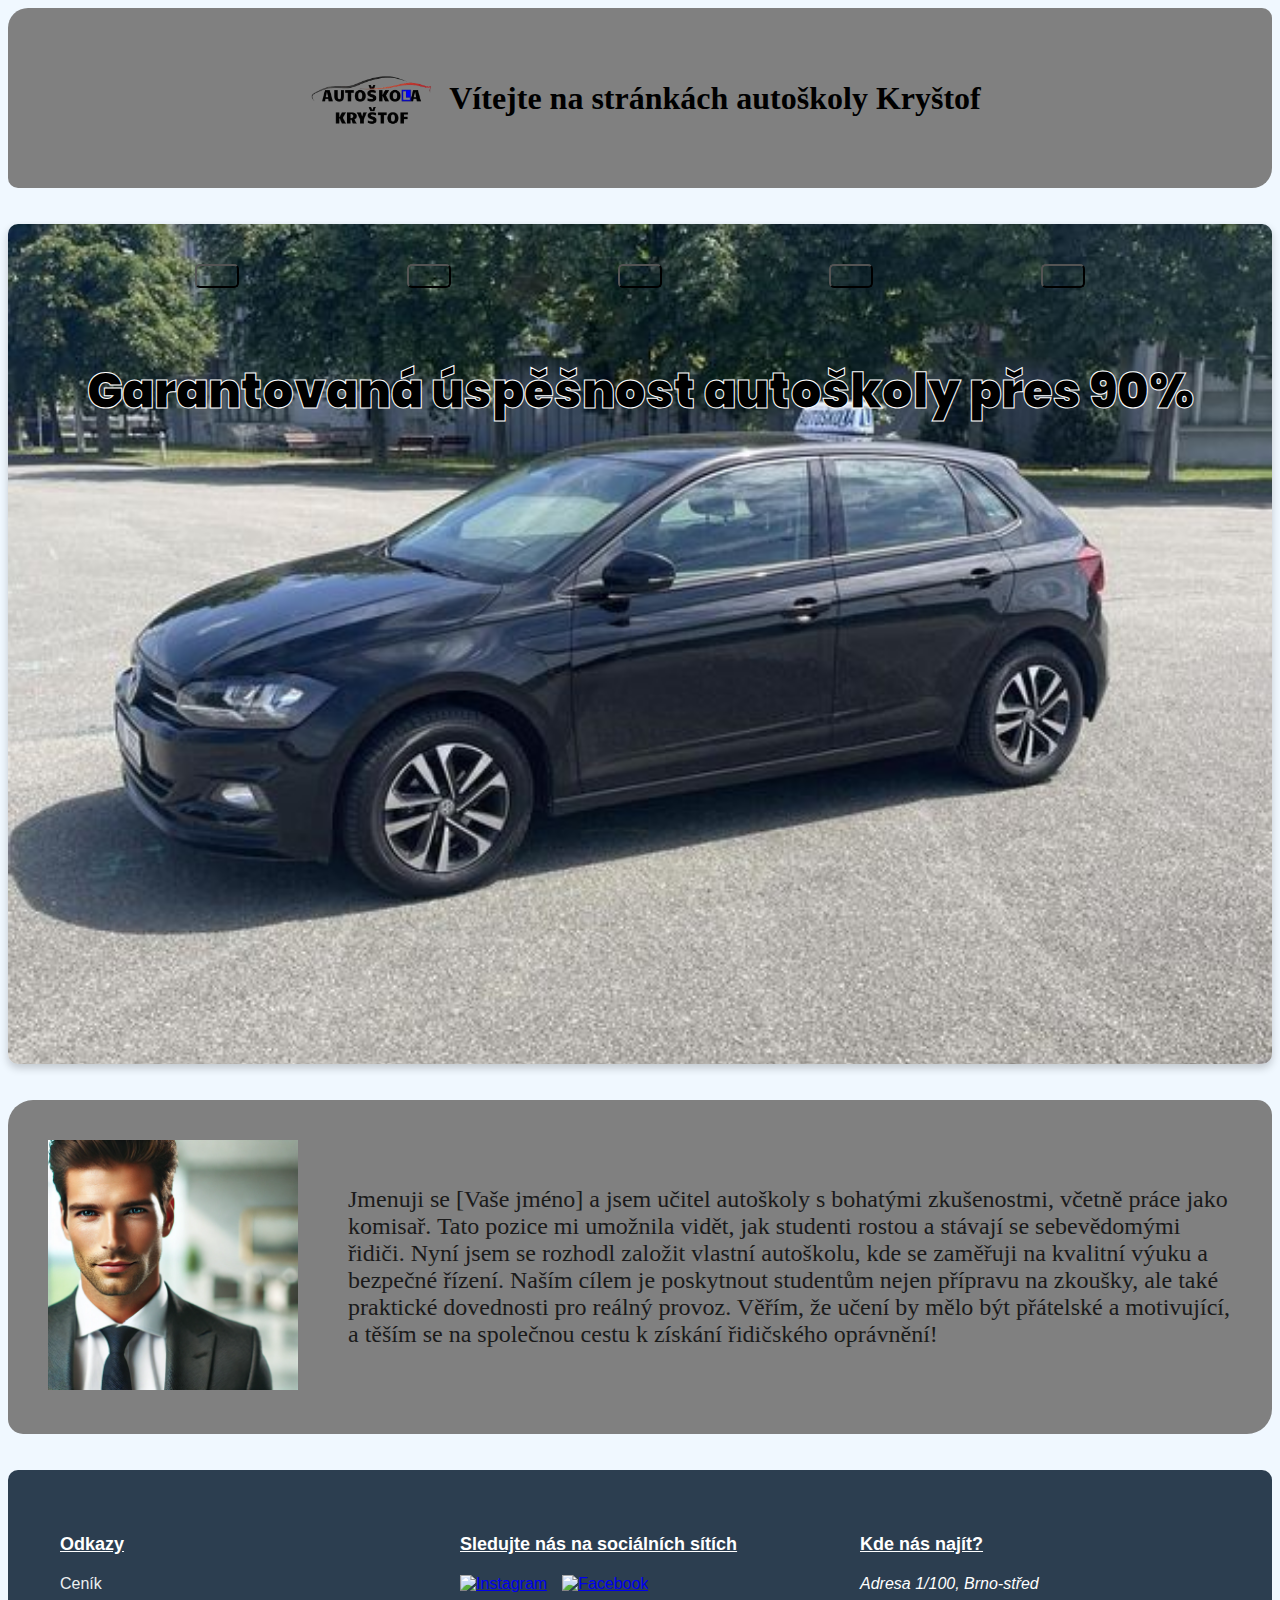
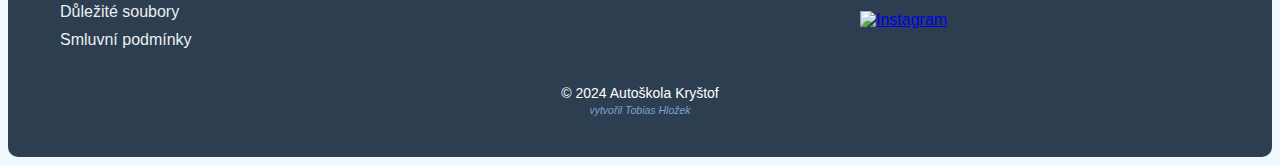
==== index.html @ fddb52a7 "Add files via upload" ====
<!DOCTYPE html>
<html lang="en">
<head>
    <meta charset="UTF-8">
    <meta name="viewport" content="width=device-width, initial-scale=1.0">
    <title>Autoškola Kryštof</title>
    <link rel="stylesheet" href="style.css">
    <link rel="icon" type="image/x-icon" href="logo_1.jpg">
    <link href="https://fonts.googleapis.com/css2?family=Poppins:wght@400;600&display=swap" rel="stylesheet">
</head>
<body>
    <header>
    <img src="logo_removebg.png" height="150px">
    <b>Vítejte na stránkách autoškoly Kryštof</b>
    </header> <br> <br>
    <div class="photoHolder">
        <div class="button-container">
            <button onclick="showParagraph(0)"></button>
            <button onclick="showParagraph(1)"></button>
            <button onclick="showParagraph(2)"></button>
            <button onclick="showParagraph(3)"></button>
            <button onclick="showParagraph(4)"></button>
          </div>
      
          <div class="scroll-content">
            <p class="paragraph active">Garantovaná úspěšnost autoškoly přes 90%</p>
            <p class="paragraph">Přívětivý instruktoři a možnost výběru z rozsáhlého autoparku</p>
            <p class="paragraph">Bezkonkurenční cena 17,900Kč za 6 týdenní kurz přímo v centru Brna</p>
            <p class="paragraph">Individuální přístup, možnost prodloužení kurzu dle potřeby</p>
            <p class="paragraph">Žádné přirážky a skryté poplatky</p>
          </div> 
    </div> <br> <br>
    <div class="text-holder">
        <div class="photo">
            <img src="placeholder.png">
        </div>
        <p class="text">
            Jmenuji se [Vaše jméno] a jsem učitel autoškoly s bohatými zkušenostmi, včetně práce jako komisař. Tato pozice mi umožnila vidět, jak studenti rostou a stávají se sebevědomými řidiči.

            Nyní jsem se rozhodl založit vlastní autoškolu, kde se zaměřuji na kvalitní výuku a bezpečné řízení. Naším cílem je poskytnout studentům nejen přípravu na zkoušky, ale také praktické dovednosti pro reálný provoz. Věřím, že učení by mělo být přátelské a motivující, a těším se na společnou cestu k získání řidičského oprávnění!
        </p>
    </div> <br> <br>
    <footer class="footer">
        <div class="footer-container">
            <div class="footer-links">
                <h4><u>Odkazy</u></h4>
                <ul>
                  <li><a href="#about">Ceník</a></li>
                  <li><a href="#about">Důležité soubory</a></li>
                  <li><a href="#about">Smluvní podmínky</a></li>
                </ul>
            </div>
            <div class="footer-social">
                <h4><u>Sledujte nás na sociálních sítích</u></h4>
                <div class="social-icons">
    
                    <a href="#"><img src="https://upload.wikimedia.org/wikipedia/commons/thumb/e/e7/Instagram_logo_2016.svg/2048px-Instagram_logo_2016.svg.png" alt="Instagram"></a>
                    <a href="#"><img src="https://upload.wikimedia.org/wikipedia/commons/b/b9/2023_Facebook_icon.svg" alt="Facebook"></a>
                </div>
            </div>
            <div class="footer-contact">
                <h4><u>Kde nás najít?</u></h4>
                <i>Adresa 1/100, Brno-střed</i>
                <br><br>
                <div class="social-icons">
                  <a href="#"><img src="https://www.nastennemapy.cz/file/20646/mestacr004-1.jpg" alt="Instagram" height=200px></a>
              </div>
                <p></p>
            </div>
        </div>
        <div class="footer-bottom">
            <p>&copy; 2024 Autoškola Kryštof</p>
            <i class="mtFooter">vytvořil Tobias Hložek</i>
        </div>
    </footer>
    <script src="index.js"></script>
</body>
</html>
---- style.css ----
body{
    background-color: aliceblue;
}
header{
    background-color: grey;
    display: flex;
    justify-content: center; 
    align-items: center; 
    padding: 40px;
    border-radius: 20px 10px;
    font-size: 2em;
    font-family: Verdana;
    height: 100px;
}
.photoHolder{
      height: 800px;
      background-image: url('auto_1.jpeg');
      background-size: cover;
      background-position: center;
      border-radius: 10px;
      box-shadow: 0 4px 8px rgba(0, 0, 0, 0.2);
      padding: 20px;
      flex-direction: column;
      justify-content: space-between;
      align-self: center;
}
.text-holder{
    display: flex;
    justify-content: space-between;
    align-items: center;
    background-color: grey;
    color: hsl(0, 0%, 10%);
    padding: 40px;
    border-radius: 25px 15px;
    box-sizing: border-box;
}
.text{
    padding-left: 50px;
    flex: 1;
    display: flex;
    justify-content: flex-start;
    font-family: 'Times New Roman', Times, serif;
    font-size: 1.5em;
}
.photo img {
    max-width: 250px;
    height: auto;
}
.button-container {
    display: flex;
    justify-content: space-evenly;
    padding-bottom: 20px;
    padding-top: 20px;
  }

  .button-container button {
    opacity: 100%;
    padding: 10px 20px;
    font-size: 14px;
    cursor: pointer;
    background-color: rgba(128, 128, 128, 0);
    border-radius: 5px;
    transition: background-color 0.3s;
  }

  .button-container button:hover {
    background-color: rgba(211, 211, 211, 0.500);
  }

  .scroll-content {
    flex-grow: 1;
    overflow: hidden;
    display: flex;
    justify-content: center;
    align-items: center;
  }
  .paragraph {
    font-family: 'Poppins', sans-serif;
    display: none;
    font-size: 48px;
    font-weight: 1000;
    color: black;
    text-align: center;
    -webkit-text-stroke: 1px white;
  }

  .active {
    display: block;
    animation: fadeIn 0.5s ease;
  }

  @keyframes fadeIn {
    from {
      opacity: 0;
    }
    to {
      opacity: 1;
    }
  }

  .footer {
    background-color: #2c3e50;
    color: white;
    padding: 40px 0;
    font-family: Arial, sans-serif;
    border-radius: 10px;
}

.footer-container {
    display: flex;
    justify-content: space-around;
    max-width: 1200px;
    margin: 0 auto;
    padding: 0 20px;
}

.footer-links, .footer-social, .footer-contact {
    flex: 1;
    margin: 0 20px;
}

.footer-links h4, 
.footer-social h4, 
.footer-contact h4 {
    margin-bottom: 20px;
    font-size: 18px;
}

.footer-links ul {
    list-style: none;
    padding: 0;
}

.footer-links li {
    margin: 10px 0;
}

.footer-links a {
    color: #ecf0f1;
    text-decoration: none;
}

.footer-links a:hover {
    text-decoration: underline;
}

.footer-social .social-icons {
    display: flex;
    gap: 15px;
}

.footer-social img {
    width: 25px;
    height: 25px;
}

.footer-bottom {
    text-align: center;
    margin-top: 20px;
    font-size: 14px;
}

.footer-bottom p {
    margin: 0;
}

.mtFooter{
    color: #79a5d3;
    font-size: 0.75em;
    font-family: Helvetica;
}
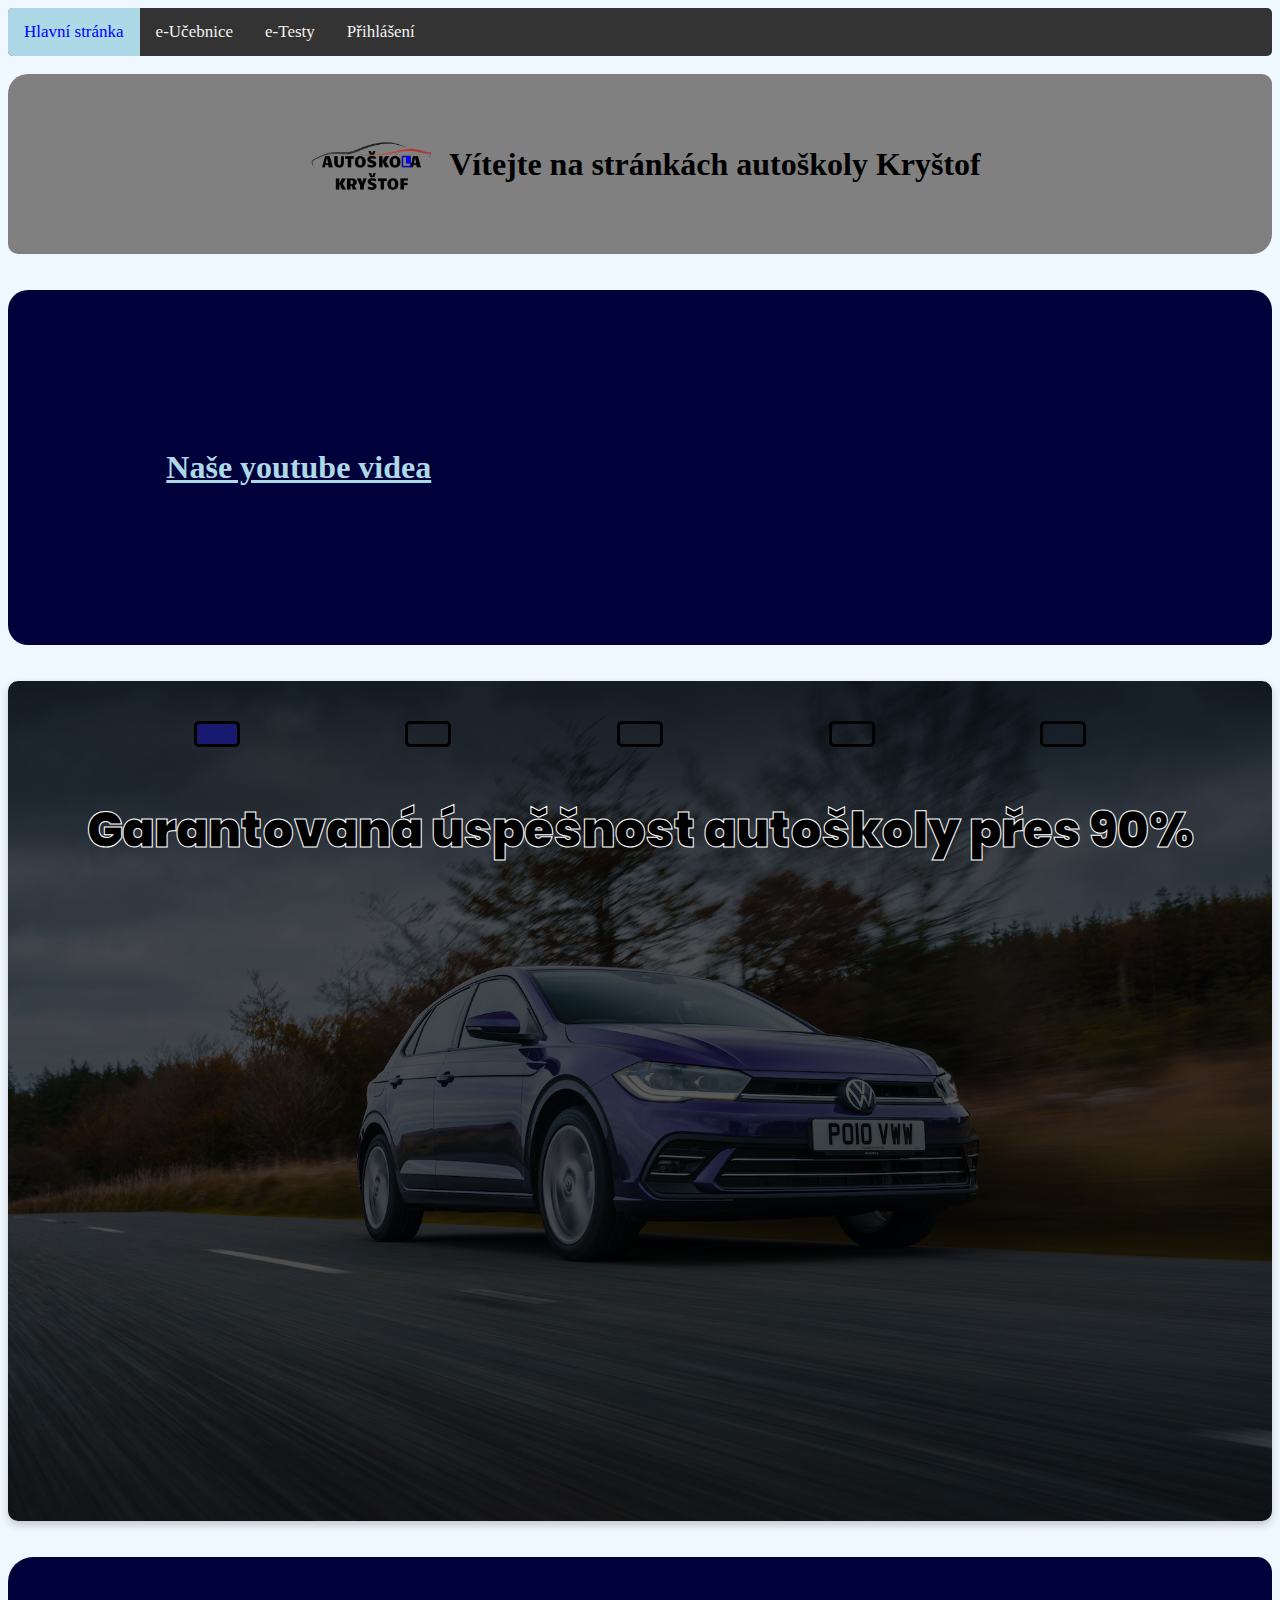
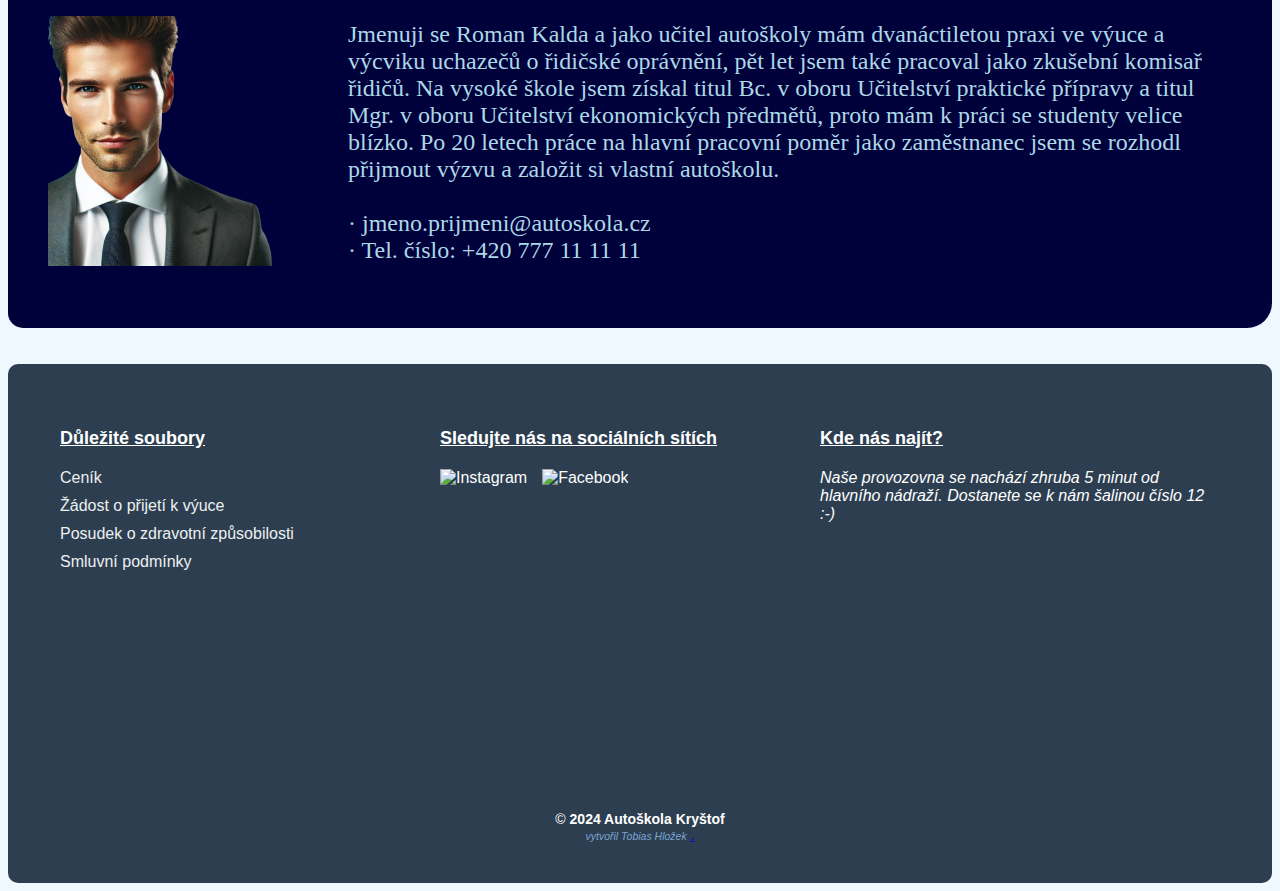
==== commit 3b23a833: "Add files via upload" ====
--- a/index.html
+++ b/index.html
@@ -7,72 +7,124 @@
     <link rel="stylesheet" href="style.css">
     <link rel="icon" type="image/x-icon" href="logo_1.jpg">
     <link href="https://fonts.googleapis.com/css2?family=Poppins:wght@400;600&display=swap" rel="stylesheet">
+    <link rel="stylesheet" href="https://cdnjs.cloudflare.com/ajax/libs/font-awesome/4.7.0/css/font-awesome.min.css">
+    <link rel="stylesheet" href="https://unpkg.com/leaflet/dist/leaflet.css" />
 </head>
 <body>
+
+    <div class="topnav" id="myTopnav">
+        <a href="#" class="active">Hlavní stránka</a>
+        <a id="ucebnice">e-Učebnice</a>
+        <a href="https://etesty2.mdcr.cz/Home/Tests/ro">e-Testy</a>
+        <a href="login.html">Přihlášení</a>
+        <!-- <a href="#contact">Stránka</a> !-->
+        <!-- <a href="#about">Stránka</a> !-->
+        <a href="javascript:void(0);" class="icon" onclick="myFunction()">
+          <i class="fa fa-bars"></i>
+        </a>
+      </div> <br>
+
     <header>
     <img src="logo_removebg.png" height="150px">
     <b>Vítejte na stránkách autoškoly Kryštof</b>
     </header> <br> <br>
-    <div class="photoHolder">
-        <div class="button-container">
-            <button onclick="showParagraph(0)"></button>
-            <button onclick="showParagraph(1)"></button>
-            <button onclick="showParagraph(2)"></button>
-            <button onclick="showParagraph(3)"></button>
-            <button onclick="showParagraph(4)"></button>
-          </div>
-      
-          <div class="scroll-content">
-            <p class="paragraph active">Garantovaná úspěšnost autoškoly přes 90%</p>
-            <p class="paragraph">Přívětivý instruktoři a možnost výběru z rozsáhlého autoparku</p>
-            <p class="paragraph">Bezkonkurenční cena 17,900Kč za 6 týdenní kurz přímo v centru Brna</p>
-            <p class="paragraph">Individuální přístup, možnost prodloužení kurzu dle potřeby</p>
-            <p class="paragraph">Žádné přirážky a skryté poplatky</p>
-          </div> 
-    </div> <br> <br>
+
+<div class="videoHolder">
+    <p class="videoText"><u>Naše youtube videa</u></p>
+    <iframe
+    width="560"
+    height="315"
+    src="https://www.youtube.com/embed/P3exwB2T6pU"
+    frameborder="0" allow="accelerometer;
+    autoplay;
+    clipboard-write;
+    encrypted-media;
+    gyroscope;
+    picture-in-picture"
+    allowfullscreen></iframe>
+</div> <br> <br>
+
+<div class="photoHolder">
+    <div class="button-container">
+        <button onclick="showParagraph(0)" id="btn-0"></button>
+        <button onclick="showParagraph(1)" id="btn-1"></button>
+        <button onclick="showParagraph(2)" id="btn-2"></button>
+        <button onclick="showParagraph(3)" id="btn-3"></button>
+        <button onclick="showParagraph(4)" id="btn-4"></button>
+    </div>
+    <div class="scroll-content">
+        <p class="paragraph active">Garantovaná úspěšnost autoškoly přes 90%</p>
+        <p class="paragraph">Přívětivý instruktoři a možnost výběru z rozsáhlého autoparku</p>
+        <p class="paragraph">Bezkonkurenční cena 17,900Kč za 6 týdenní kurz přímo v centru Brna</p>
+        <p class="paragraph">Individuální přístup, možnost prodloužení kurzu dle potřeby</p>
+        <p class="paragraph">Žádné přirážky a skryté poplatky</p>
+    </div>
+</div> <br> <br>
+
+
     <div class="text-holder">
         <div class="photo">
-            <img src="placeholder.png">
+            <img src="placeholder-rmvbg.png">
         </div>
         <p class="text">
-            Jmenuji se [Vaše jméno] a jsem učitel autoškoly s bohatými zkušenostmi, včetně práce jako komisař. Tato pozice mi umožnila vidět, jak studenti rostou a stávají se sebevědomými řidiči.
-
-            Nyní jsem se rozhodl založit vlastní autoškolu, kde se zaměřuji na kvalitní výuku a bezpečné řízení. Naším cílem je poskytnout studentům nejen přípravu na zkoušky, ale také praktické dovednosti pro reálný provoz. Věřím, že učení by mělo být přátelské a motivující, a těším se na společnou cestu k získání řidičského oprávnění!
-        </p>
+            Jmenuji se Roman Kalda a jako učitel autoškoly mám dvanáctiletou praxi
+            ve výuce a výcviku uchazečů o řidičské oprávnění, pět let jsem také
+            pracoval jako zkušební komisař řidičů. Na vysoké škole jsem získal titul
+            Bc. v oboru Učitelství praktické přípravy a titul Mgr. v oboru
+            Učitelství ekonomických předmětů, proto mám k práci se studenty velice
+            blízko.
+            Po 20 letech práce na hlavní pracovní poměr jako zaměstnanec jsem se
+            rozhodl přijmout výzvu a založit si vlastní autoškolu.
+        
+        
+            <br><br>
+            · jmeno.prijmeni@autoskola.cz
+            <br>
+            · Tel. číslo: +420 777 11 11 11
+    </p>
     </div> <br> <br>
     <footer class="footer">
         <div class="footer-container">
             <div class="footer-links">
-                <h4><u>Odkazy</u></h4>
+                <h4><u>Důležité soubory</u></h4>
                 <ul>
-                  <li><a href="#about">Ceník</a></li>
-                  <li><a href="#about">Důležité soubory</a></li>
-                  <li><a href="#about">Smluvní podmínky</a></li>
+                  <li><a href="cenik.pdf">Ceník</a></li>
+                  <li><a href="zadost.pdf">Žádost o přijetí k výuce</a></li>
+                  <li><a href="zpusobilost.pdf">Posudek o zdravotní způsobilosti</a></li>
+                  <li><a href="smluvni_podminky.pdf">Smluvní podmínky</a></li>
                 </ul>
             </div>
             <div class="footer-social">
                 <h4><u>Sledujte nás na sociálních sítích</u></h4>
                 <div class="social-icons">
     
-                    <a href="#"><img src="https://upload.wikimedia.org/wikipedia/commons/thumb/e/e7/Instagram_logo_2016.svg/2048px-Instagram_logo_2016.svg.png" alt="Instagram"></a>
-                    <a href="#"><img src="https://upload.wikimedia.org/wikipedia/commons/b/b9/2023_Facebook_icon.svg" alt="Facebook"></a>
+                    <a id="instagram"><img 
+                    src="https://upload.wikimedia.org/wikipedia/commons/thumb/e/e7/Instagram_logo_2016.svg/2048px-Instagram_logo_2016.svg.png"
+                    alt="Instagram"></a>
+                    <a id="facebook"><img
+                    src="https://upload.wikimedia.org/wikipedia/commons/b/b9/2023_Facebook_icon.svg"
+                    alt="Facebook"></a>
+
                 </div>
             </div>
             <div class="footer-contact">
                 <h4><u>Kde nás najít?</u></h4>
-                <i>Adresa 1/100, Brno-střed</i>
+                <i>Naše provozovna se nachází zhruba 5 minut
+                    od hlavního nádraží. Dostanete se k nám
+                    šalinou číslo 12 :-) 
+                </i>
                 <br><br>
                 <div class="social-icons">
-                  <a href="#"><img src="https://www.nastennemapy.cz/file/20646/mestacr004-1.jpg" alt="Instagram" height=200px></a>
+                    <div id="map"></div>
               </div>
-                <p></p>
             </div>
         </div>
         <div class="footer-bottom">
-            <p>&copy; 2024 Autoškola Kryštof</p>
-            <i class="mtFooter">vytvořil Tobias Hložek</i>
+            <p>&copy; <b>2024 Autoškola Kryštof</b></p>
+            <i class="mtFooter">vytvořil Tobias Hložek</i> <a href="aboutcreator.html">.</a>
         </div>
     </footer>
     <script src="index.js"></script>
+    <script src="https://unpkg.com/leaflet/dist/leaflet.js"></script>
 </body>
 </html>--- a/style.css
+++ b/style.css
@@ -1,5 +1,5 @@
 body{
-    background-color: aliceblue;
+     background-color: aliceblue;
 }
 header{
     background-color: grey;
@@ -12,9 +12,12 @@
     font-family: Verdana;
     height: 100px;
 }
+#instagram, #facebook{
+  cursor: pointer;
+}
 .photoHolder{
       height: 800px;
-      background-image: url('auto_1.jpeg');
+      background-image: linear-gradient(rgba(0, 0, 0, 0.65), rgba(0, 0, 0, 0.65)), url('auto_4.jpg');
       background-size: cover;
       background-position: center;
       border-radius: 10px;
@@ -24,15 +27,33 @@
       justify-content: space-between;
       align-self: center;
 }
+.videoHolder{
+  background-color: rgb(0, 0, 59);
+  padding: 20px;
+  border-radius: 20px 20px 10px;
+  align-items: center;
+  justify-content: center;
+  align-self: center;
+  display: flex;
+}
+.videoText{
+  color: lightblue;
+  font-weight: bold;
+  font-size: 2em;
+  font-family: 'Times New Roman', Times, serif;
+  text-align: center;
+  padding-right: 10%;
+}
 .text-holder{
     display: flex;
     justify-content: space-between;
     align-items: center;
-    background-color: grey;
-    color: hsl(0, 0%, 10%);
+    background-color: rgb(0, 0, 59);
+    color: lightblue;
     padding: 40px;
     border-radius: 25px 15px;
     box-sizing: border-box;
+    overflow: hidden;
 }
 .text{
     padding-left: 50px;
@@ -42,30 +63,34 @@
     font-family: 'Times New Roman', Times, serif;
     font-size: 1.5em;
 }
+.text bold{
+  font-weight: bold;
+}
 .photo img {
     max-width: 250px;
     height: auto;
 }
 .button-container {
-    display: flex;
-    justify-content: space-evenly;
-    padding-bottom: 20px;
-    padding-top: 20px;
-  }
-
-  .button-container button {
-    opacity: 100%;
-    padding: 10px 20px;
-    font-size: 14px;
-    cursor: pointer;
-    background-color: rgba(128, 128, 128, 0);
-    border-radius: 5px;
-    transition: background-color 0.3s;
-  }
-
-  .button-container button:hover {
-    background-color: rgba(211, 211, 211, 0.500);
-  }
+  display: flex;
+  justify-content: space-evenly;
+  padding-bottom: 0px;
+  padding-top: 20px;
+}
+
+.button-container button {
+  opacity: 100%;
+  padding: 10px 20px;
+  font-size: 14px;
+  cursor: pointer;
+  border: solid;
+  background-color: rgba(0, 0, 0, 0);
+  border-radius: 5px;
+  transition: background-color 0.3s;
+}
+
+.button-container button:hover {
+  background-color: rgba(0, 0, 0, 0.5);
+}
 
   .scroll-content {
     flex-grow: 1;
@@ -74,6 +99,7 @@
     justify-content: center;
     align-items: center;
   }
+
   .paragraph {
     font-family: 'Poppins', sans-serif;
     display: none;
@@ -84,10 +110,13 @@
     -webkit-text-stroke: 1px white;
   }
 
-  .active {
+.paragraph.active {
     display: block;
-    animation: fadeIn 0.5s ease;
-  }
+}
+
+.button-container button.active {
+    background-color: midnightblue; 
+}
 
   @keyframes fadeIn {
     from {
@@ -168,4 +197,61 @@
     color: #79a5d3;
     font-size: 0.75em;
     font-family: Helvetica;
+}
+
+.topnav {
+  overflow: hidden;
+  background-color: #333;
+  border-radius: 5px;
+}
+
+.topnav a {
+  float: left;
+  display: block;
+  color: #f2f2f2;
+  text-align: center;
+  padding: 14px 16px;
+  text-decoration: none;
+  font-size: 17px;
+}
+
+.topnav a:hover {
+  background-color: #ddd;
+  color: black;
+}
+
+.topnav a.active {
+  background-color: lightblue;
+  color: blue;
+}
+
+.topnav .icon {
+  display: none;
+}
+
+@media screen and (max-width: 600px) {
+  .topnav a:not(:first-child) {display: none;}
+  .topnav a.icon {
+    float: right;
+    display: block;
+  }
+}
+
+@media screen and (max-width: 600px) {
+  .topnav.responsive {position: relative;}
+  .topnav.responsive .icon {
+    position: absolute;
+    right: 0;
+    top: 0;
+  }
+  .topnav.responsive a {
+    float: none;
+    display: block;
+    text-align: left;
+  }
+}
+
+#map {
+  height: 250px;
+  width: 400px;
 }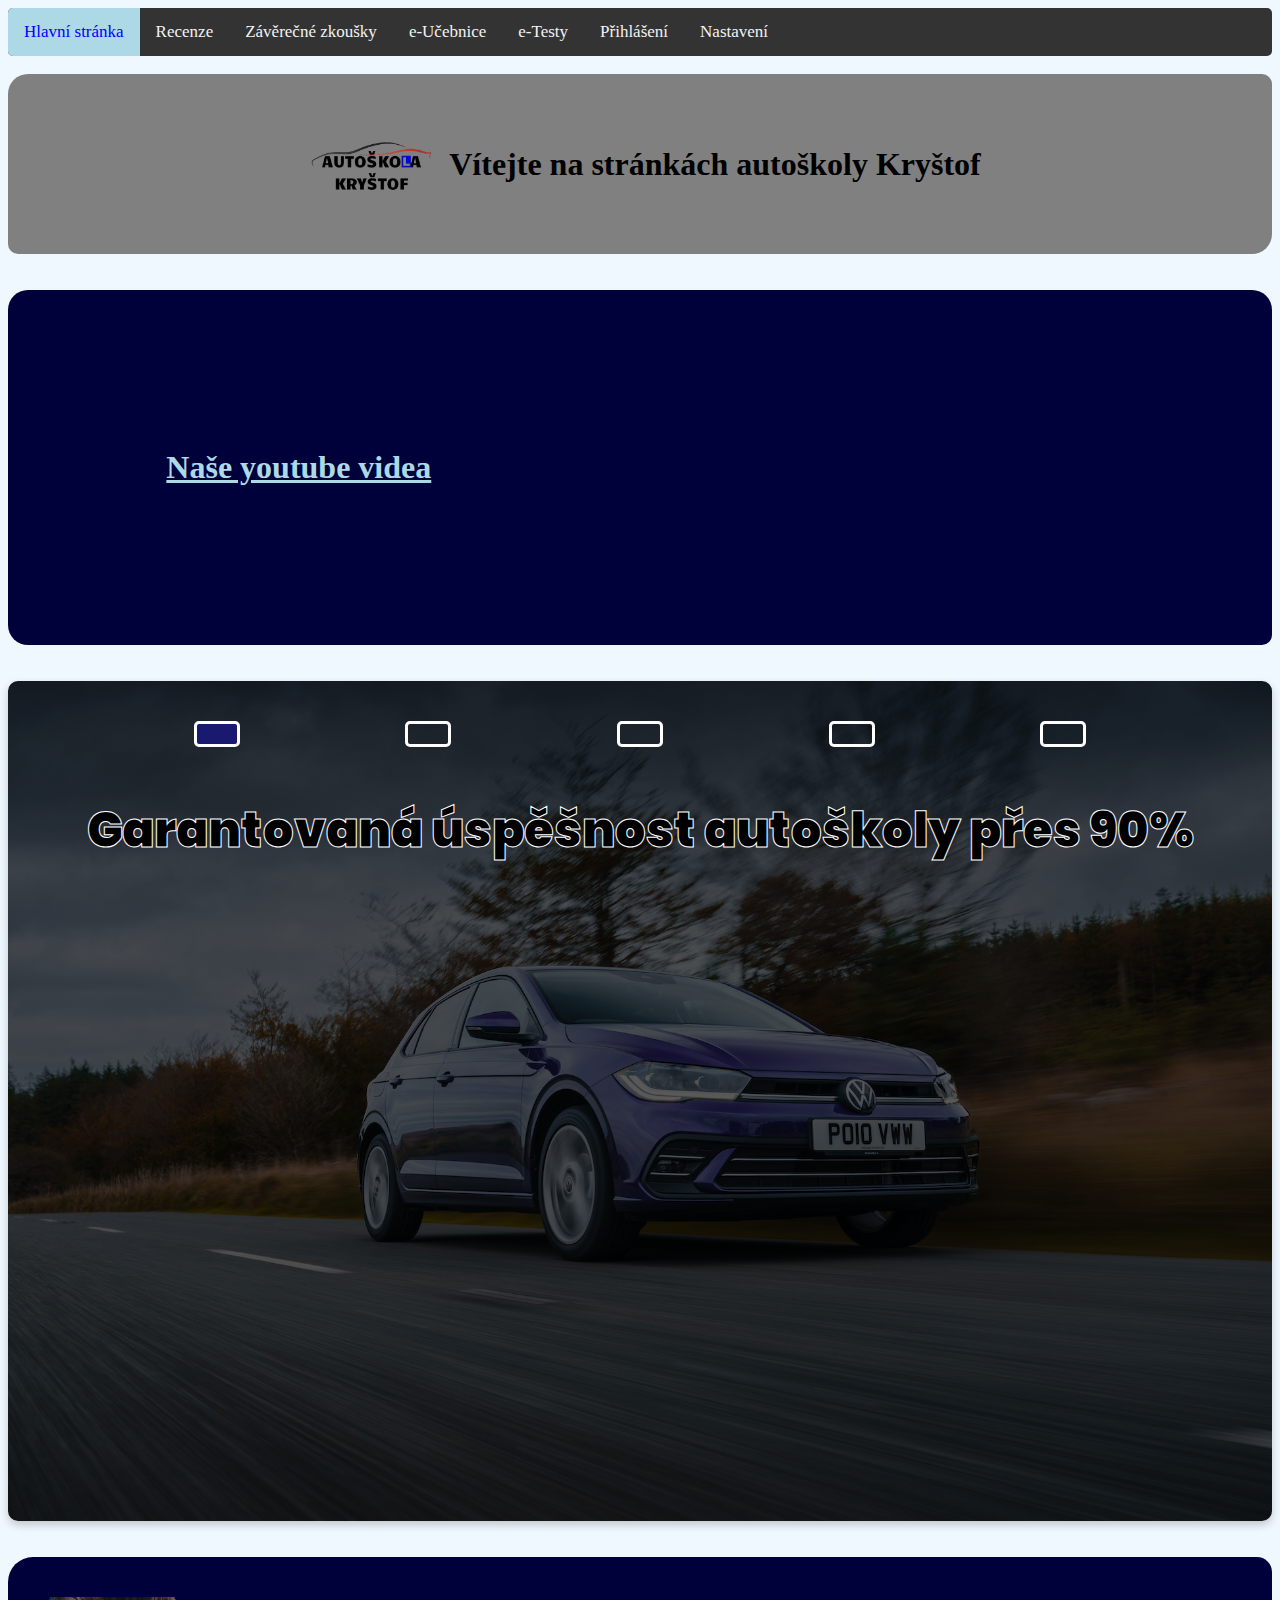
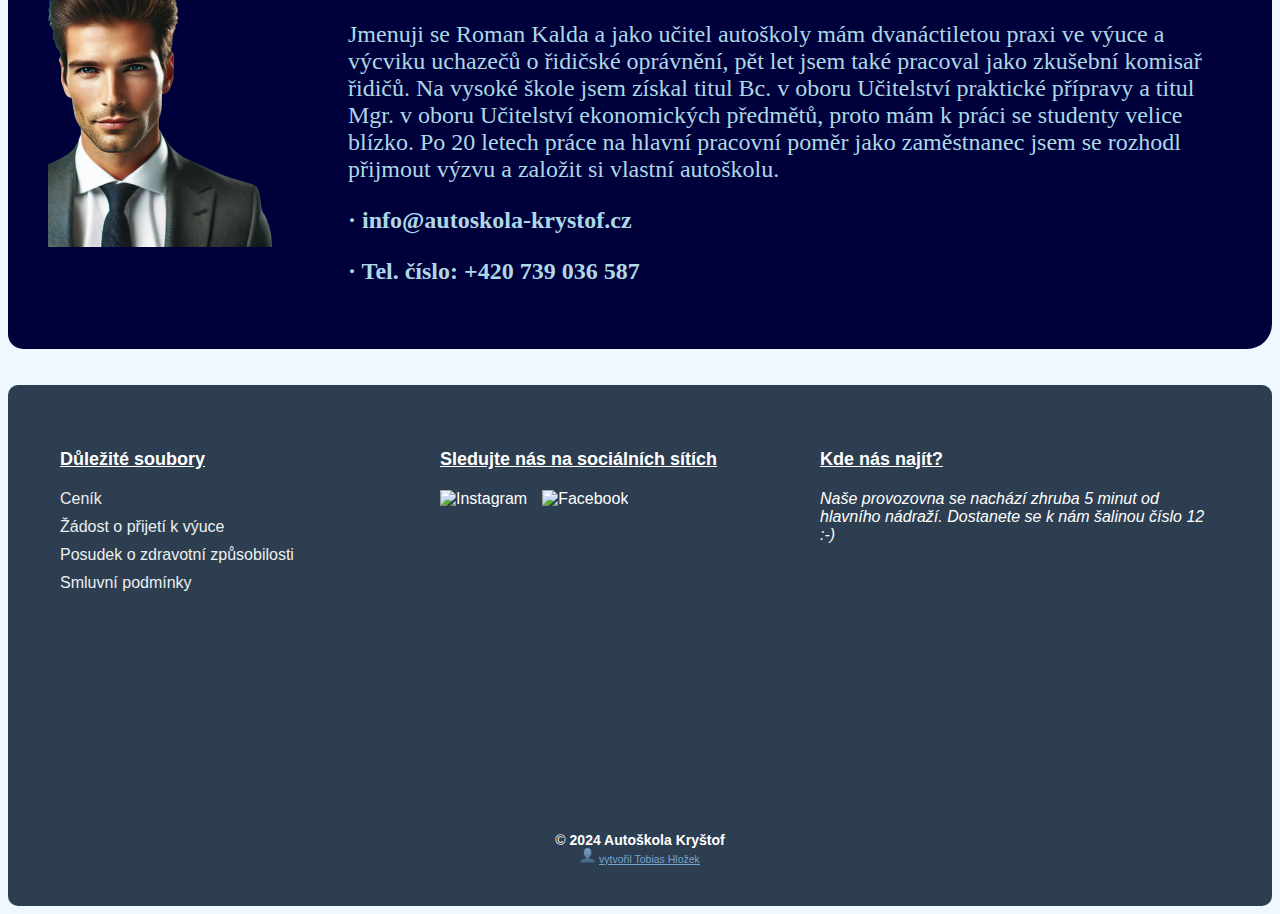
==== commit 36852b59: "Add files via upload" ====
--- a/index.html
+++ b/index.html
@@ -14,9 +14,14 @@
 
     <div class="topnav" id="myTopnav">
         <a href="#" class="active">Hlavní stránka</a>
+        <a href="recenze.html">Recenze</a>
+        <a href="zkousky.html">Závěrečné zkoušky</a>
         <a id="ucebnice">e-Učebnice</a>
-        <a href="https://etesty2.mdcr.cz/Home/Tests/ro">e-Testy</a>
+        <a id="testy">e-Testy</a>
         <a href="login.html">Přihlášení</a>
+        <a href="settings.html">Nastavení</a>
+        <!-- <a id="czech">🇨🇿</a>
+        <a id="english">🇬🇧 / 🇺🇸</a> !-->
         <!-- <a href="#contact">Stránka</a> !-->
         <!-- <a href="#about">Stránka</a> !-->
         <a href="javascript:void(0);" class="icon" onclick="myFunction()">
@@ -62,27 +67,27 @@
 </div> <br> <br>
 
 
-    <div class="text-holder">
-        <div class="photo">
-            <img src="placeholder-rmvbg.png">
-        </div>
-        <p class="text">
+<div class="text-holder">
+    <div class="photo">
+        <img src="placeholder-rmvbg.png">
+    </div>
+    <div class="text">
+        <p>
             Jmenuji se Roman Kalda a jako učitel autoškoly mám dvanáctiletou praxi
             ve výuce a výcviku uchazečů o řidičské oprávnění, pět let jsem také
             pracoval jako zkušební komisař řidičů. Na vysoké škole jsem získal titul
             Bc. v oboru Učitelství praktické přípravy a titul Mgr. v oboru
             Učitelství ekonomických předmětů, proto mám k práci se studenty velice
-            blízko.
-            Po 20 letech práce na hlavní pracovní poměr jako zaměstnanec jsem se
-            rozhodl přijmout výzvu a založit si vlastní autoškolu.
-        
-        
-            <br><br>
-            · jmeno.prijmeni@autoskola.cz
-            <br>
-            · Tel. číslo: +420 777 11 11 11
-    </p>
-    </div> <br> <br>
+            blízko. Po 20 letech práce na hlavní pracovní poměr jako zaměstnanec
+            jsem se rozhodl přijmout výzvu a založit si vlastní autoškolu.
+        </p>
+        <div class="contact-info">
+            <p><span class="bold">· info@autoskola-krystof.cz</span></p>
+            <p><span class="bold">· Tel. číslo: +420 739 036 587</span></p>
+        </div>
+    </div>
+</div>
+ <br> <br>
     <footer class="footer">
         <div class="footer-container">
             <div class="footer-links">
@@ -121,7 +126,7 @@
         </div>
         <div class="footer-bottom">
             <p>&copy; <b>2024 Autoškola Kryštof</b></p>
-            <i class="mtFooter">vytvořil Tobias Hložek</i> <a href="aboutcreator.html">.</a>
+            <img src="emoji.png" height="15px;" href="aboutcreator.html"> <a href="aboutcreator.html" class="mtFooter">vytvořil Tobias Hložek</a>
         </div>
     </footer>
     <script src="index.js"></script>
--- a/style.css
+++ b/style.css
@@ -1,257 +1,263 @@
 body{
-     background-color: aliceblue;
+  background-color: aliceblue;
 }
 header{
-    background-color: grey;
-    display: flex;
-    justify-content: center; 
-    align-items: center; 
-    padding: 40px;
-    border-radius: 20px 10px;
-    font-size: 2em;
-    font-family: Verdana;
-    height: 100px;
+ background-color: grey;
+ display: flex;
+ justify-content: center; 
+ align-items: center; 
+ padding: 40px;
+ border-radius: 20px 10px;
+ font-size: 2em;
+ font-family: Verdana;
+ height: 100px;
 }
 #instagram, #facebook{
-  cursor: pointer;
+cursor: pointer;
 }
 .photoHolder{
-      height: 800px;
-      background-image: linear-gradient(rgba(0, 0, 0, 0.65), rgba(0, 0, 0, 0.65)), url('auto_4.jpg');
-      background-size: cover;
-      background-position: center;
-      border-radius: 10px;
-      box-shadow: 0 4px 8px rgba(0, 0, 0, 0.2);
-      padding: 20px;
-      flex-direction: column;
-      justify-content: space-between;
-      align-self: center;
+   height: 800px;
+   background-image: linear-gradient(rgba(0, 0, 0, 0.65), rgba(0, 0, 0, 0.65)), url('auto_4.jpg');
+   background-size: cover;
+   background-position: center;
+   border-radius: 10px;
+   box-shadow: 0 4px 8px rgba(0, 0, 0, 0.2);
+   padding: 20px;
+   flex-direction: column;
+   justify-content: space-between;
+   align-self: center;
 }
 .videoHolder{
-  background-color: rgb(0, 0, 59);
-  padding: 20px;
-  border-radius: 20px 20px 10px;
-  align-items: center;
-  justify-content: center;
-  align-self: center;
-  display: flex;
+background-color: rgb(0, 0, 59);
+padding: 20px;
+border-radius: 20px 20px 10px;
+align-items: center;
+justify-content: center;
+align-self: center;
+display: flex;
 }
 .videoText{
-  color: lightblue;
-  font-weight: bold;
-  font-size: 2em;
-  font-family: 'Times New Roman', Times, serif;
-  text-align: center;
-  padding-right: 10%;
-}
-.text-holder{
-    display: flex;
-    justify-content: space-between;
-    align-items: center;
-    background-color: rgb(0, 0, 59);
-    color: lightblue;
-    padding: 40px;
-    border-radius: 25px 15px;
-    box-sizing: border-box;
-    overflow: hidden;
-}
-.text{
-    padding-left: 50px;
-    flex: 1;
-    display: flex;
-    justify-content: flex-start;
-    font-family: 'Times New Roman', Times, serif;
-    font-size: 1.5em;
-}
-.text bold{
-  font-weight: bold;
-}
+color: lightblue;
+font-weight: bold;
+font-size: 2em;
+font-family: 'Times New Roman', Times, serif;
+text-align: center;
+padding-right: 10%;
+}
+.text-holder {
+display: flex;
+justify-content: flex-start;
+align-items: flex-start;
+background-color: rgb(0, 0, 59);
+color: lightblue;
+padding: 40px;
+border-radius: 25px 15px;
+box-sizing: border-box;
+}
+
+.text {
+padding-left: 50px;
+flex: 1;
+font-family: 'Times New Roman', Times, serif;
+font-size: 1.5em;
+font-weight: 400; 
+}
+
+.contact-info {
+margin-top: 20px;
+}
+
+.contact-info .bold {
+font-weight: 700; 
+}
+
 .photo img {
-    max-width: 250px;
-    height: auto;
+max-width: 250px;
+height: auto;
 }
 .button-container {
-  display: flex;
-  justify-content: space-evenly;
-  padding-bottom: 0px;
-  padding-top: 20px;
+display: flex;
+justify-content: space-evenly;
+padding-bottom: 0px;
+padding-top: 20px;
 }
 
 .button-container button {
-  opacity: 100%;
-  padding: 10px 20px;
-  font-size: 14px;
-  cursor: pointer;
-  border: solid;
-  background-color: rgba(0, 0, 0, 0);
-  border-radius: 5px;
-  transition: background-color 0.3s;
+opacity: 100%;
+padding: 10px 20px;
+font-size: 14px;
+cursor: pointer;
+border: solid;
+border-color: white;
+background-color: rgba(0, 0, 0, 0);
+border-radius: 5px;
+transition: background-color 0.3s;
 }
 
 .button-container button:hover {
-  background-color: rgba(0, 0, 0, 0.5);
-}
-
-  .scroll-content {
-    flex-grow: 1;
-    overflow: hidden;
-    display: flex;
-    justify-content: center;
-    align-items: center;
-  }
-
-  .paragraph {
-    font-family: 'Poppins', sans-serif;
-    display: none;
-    font-size: 48px;
-    font-weight: 1000;
-    color: black;
-    text-align: center;
-    -webkit-text-stroke: 1px white;
-  }
+background-color: rgba(0, 0, 0, 0.5);
+}
+
+.scroll-content {
+ flex-grow: 1;
+ overflow: hidden;
+ display: flex;
+ justify-content: center;
+ align-items: center;
+}
+
+.paragraph {
+ font-family: 'Poppins', sans-serif;
+ display: none;
+ font-size: 48px;
+ font-weight: 1000;
+ color: black;
+ text-align: center;
+ -webkit-text-stroke: 1px white;
+}
 
 .paragraph.active {
-    display: block;
+ display: block;
 }
 
 .button-container button.active {
-    background-color: midnightblue; 
-}
-
-  @keyframes fadeIn {
-    from {
-      opacity: 0;
-    }
-    to {
-      opacity: 1;
-    }
-  }
-
-  .footer {
-    background-color: #2c3e50;
-    color: white;
-    padding: 40px 0;
-    font-family: Arial, sans-serif;
-    border-radius: 10px;
+ background-color: midnightblue; 
+}
+
+@keyframes fadeIn {
+ from {
+   opacity: 0;
+ }
+ to {
+   opacity: 1;
+ }
+}
+
+.footer {
+ background-color: #2c3e50;
+ color: white;
+ padding: 40px 0;
+ font-family: Arial, sans-serif;
+ border-radius: 10px;
 }
 
 .footer-container {
-    display: flex;
-    justify-content: space-around;
-    max-width: 1200px;
-    margin: 0 auto;
-    padding: 0 20px;
+ display: flex;
+ justify-content: space-around;
+ max-width: 1200px;
+ margin: 0 auto;
+ padding: 0 20px;
 }
 
 .footer-links, .footer-social, .footer-contact {
-    flex: 1;
-    margin: 0 20px;
+ flex: 1;
+ margin: 0 20px;
 }
 
 .footer-links h4, 
 .footer-social h4, 
 .footer-contact h4 {
-    margin-bottom: 20px;
-    font-size: 18px;
+ margin-bottom: 20px;
+ font-size: 18px;
 }
 
 .footer-links ul {
-    list-style: none;
-    padding: 0;
+ list-style: none;
+ padding: 0;
 }
 
 .footer-links li {
-    margin: 10px 0;
+ margin: 10px 0;
 }
 
 .footer-links a {
-    color: #ecf0f1;
-    text-decoration: none;
+ color: #ecf0f1;
+ text-decoration: none;
 }
 
 .footer-links a:hover {
-    text-decoration: underline;
+ text-decoration: underline;
 }
 
 .footer-social .social-icons {
-    display: flex;
-    gap: 15px;
+ display: flex;
+ gap: 15px;
 }
 
 .footer-social img {
-    width: 25px;
-    height: 25px;
+ width: 25px;
+ height: 25px;
 }
 
 .footer-bottom {
-    text-align: center;
-    margin-top: 20px;
-    font-size: 14px;
+ text-align: center;
+ margin-top: 20px;
+ font-size: 14px;
 }
 
 .footer-bottom p {
-    margin: 0;
+ margin: 0;
 }
 
 .mtFooter{
-    color: #79a5d3;
-    font-size: 0.75em;
-    font-family: Helvetica;
+ color: #79a5d3;
+ font-size: 0.75em;
+ font-family: Helvetica;
 }
 
 .topnav {
-  overflow: hidden;
-  background-color: #333;
-  border-radius: 5px;
+overflow: hidden;
+background-color: #333;
+border-radius: 5px;
 }
 
 .topnav a {
-  float: left;
-  display: block;
-  color: #f2f2f2;
-  text-align: center;
-  padding: 14px 16px;
-  text-decoration: none;
-  font-size: 17px;
+float: left;
+display: block;
+color: #f2f2f2;
+text-align: center;
+padding: 14px 16px;
+text-decoration: none;
+font-size: 17px;
 }
 
 .topnav a:hover {
-  background-color: #ddd;
-  color: black;
+background-color: #ddd;
+color: black;
 }
 
 .topnav a.active {
-  background-color: lightblue;
-  color: blue;
+background-color: lightblue;
+color: blue;
 }
 
 .topnav .icon {
-  display: none;
+display: none;
 }
 
 @media screen and (max-width: 600px) {
-  .topnav a:not(:first-child) {display: none;}
-  .topnav a.icon {
-    float: right;
-    display: block;
-  }
+.topnav a:not(:first-child) {display: none;}
+.topnav a.icon {
+ float: right;
+ display: block;
+}
 }
 
 @media screen and (max-width: 600px) {
-  .topnav.responsive {position: relative;}
-  .topnav.responsive .icon {
-    position: absolute;
-    right: 0;
-    top: 0;
-  }
-  .topnav.responsive a {
-    float: none;
-    display: block;
-    text-align: left;
-  }
+.topnav.responsive {position: relative;}
+.topnav.responsive .icon {
+ position: absolute;
+ right: 0;
+ top: 0;
+}
+.topnav.responsive a {
+ float: none;
+ display: block;
+ text-align: left;
+}
 }
 
 #map {
-  height: 250px;
-  width: 400px;
+height: 250px;
+width: 400px;
 }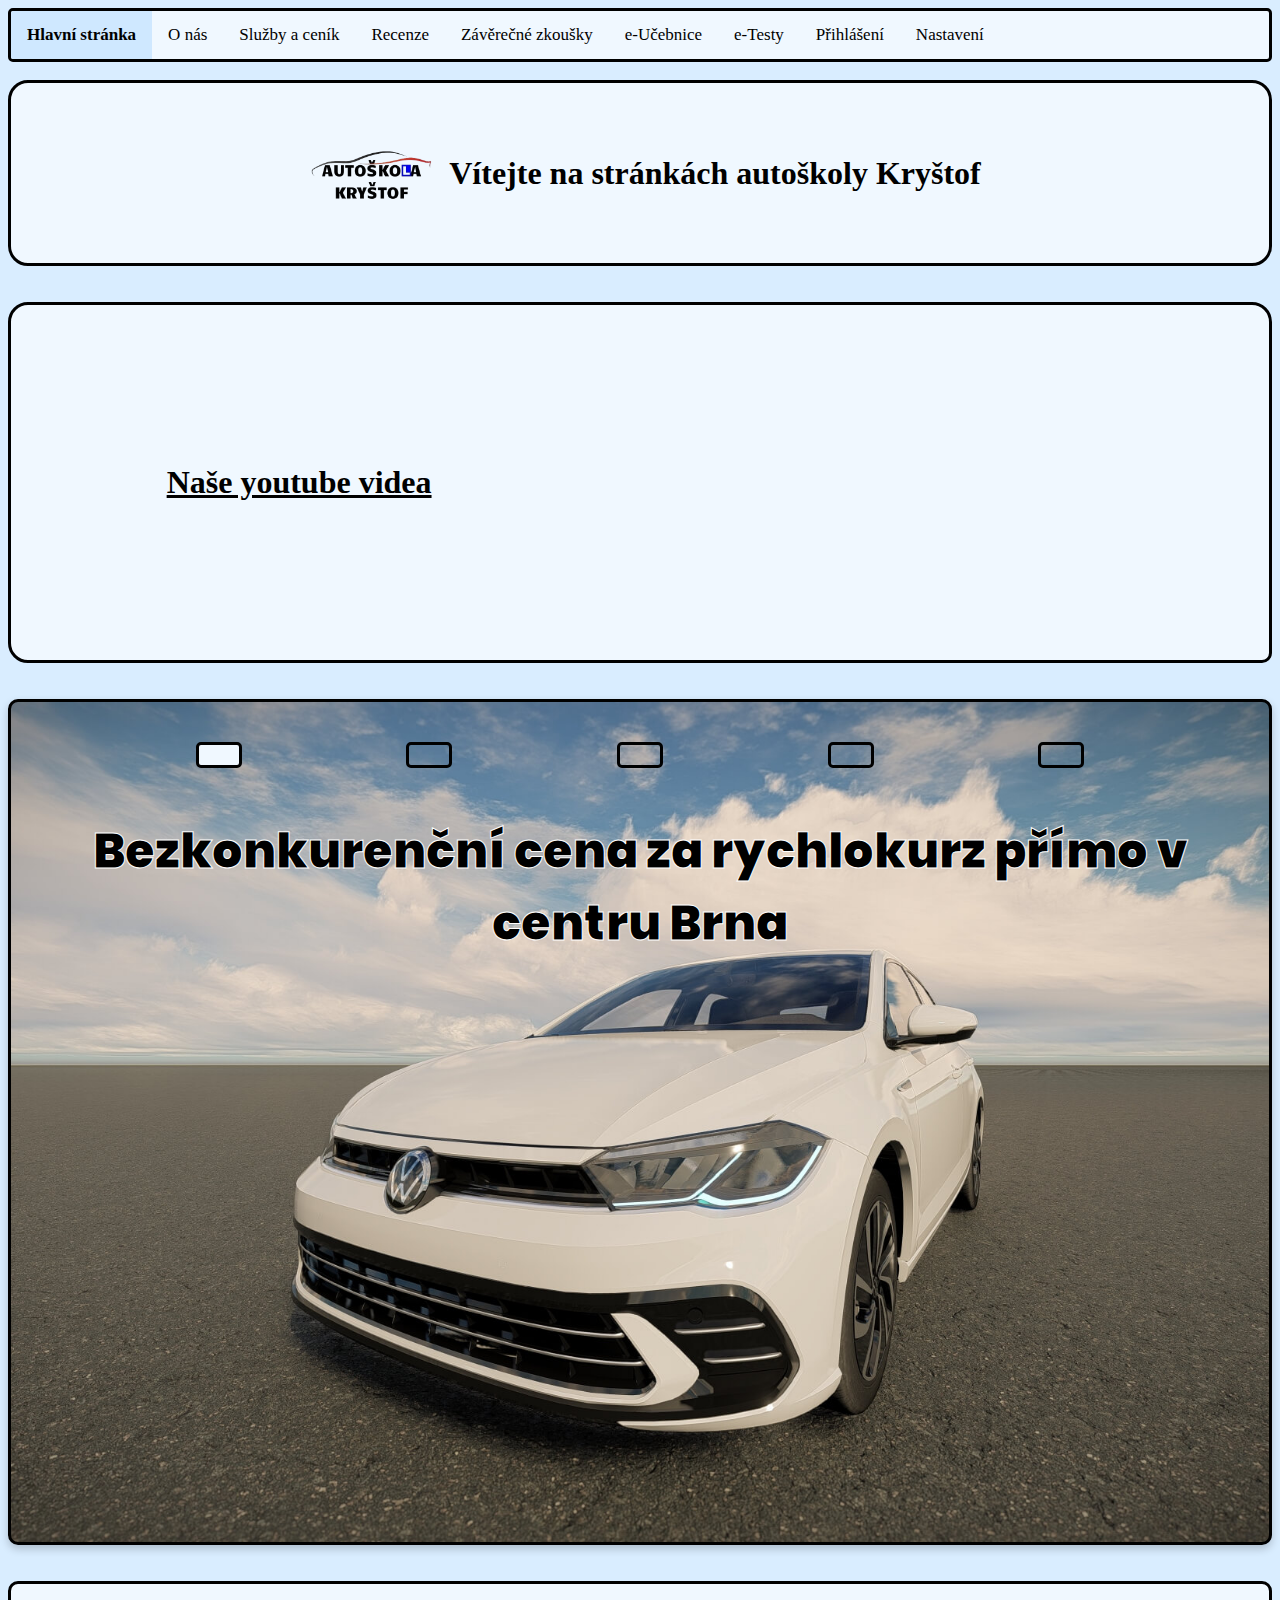
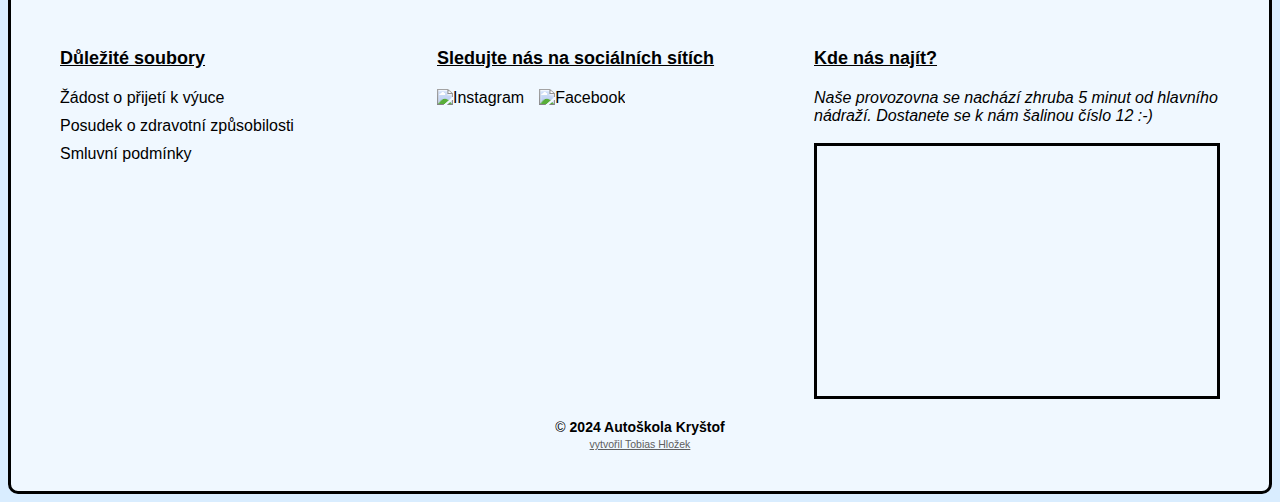
==== commit 7fb697e8: "menu tweak, color adjustments" ====
--- a/index.html
+++ b/index.html
@@ -14,12 +14,15 @@
 
     <div class="topnav" id="myTopnav">
         <a href="#" class="active">Hlavní stránka</a>
+        <a href="onas.html">O nás</a>
+        <a href="sluzby.html">Služby a ceník</a>
         <a href="recenze.html">Recenze</a>
         <a href="zkousky.html">Závěrečné zkoušky</a>
         <a id="ucebnice">e-Učebnice</a>
         <a id="testy">e-Testy</a>
-        <a href="login.html">Přihlášení</a>
-        <a href="settings.html">Nastavení</a>
+        <a href="form.html">Přihlášení</a>
+        <a onclick="openPopup()">Nastavení</a>
+        <!-- <a href="settings.html">Nastavení</a> !-->
         <!-- <a id="czech">🇨🇿</a>
         <a id="english">🇬🇧 / 🇺🇸</a> !-->
         <!-- <a href="#contact">Stránka</a> !-->
@@ -28,6 +31,14 @@
           <i class="fa fa-bars"></i>
         </a>
       </div> <br>
+
+      <div class="popup-overlay" id="popupOverlay">
+        <div class="popup-content">
+          <button class="close-btn" onclick="closePopup()">&times;</button>
+          <h2>Přejete si přepnout stránku do mobilního režimu?</h2>
+          <button id="phone"><img height="100px"src="phone.png"></button>
+        </div>
+      </div>
 
     <header>
     <img src="logo_removebg.png" height="150px">
@@ -39,7 +50,7 @@
     <iframe
     width="560"
     height="315"
-    src="https://www.youtube.com/embed/P3exwB2T6pU"
+    src="https://www.youtube.com/embed/6Tlbh4QwIow"
     frameborder="0" allow="accelerometer;
     autoplay;
     clipboard-write;
@@ -58,42 +69,20 @@
         <button onclick="showParagraph(4)" id="btn-4"></button>
     </div>
     <div class="scroll-content">
-        <p class="paragraph active">Garantovaná úspěšnost autoškoly přes 90%</p>
-        <p class="paragraph">Přívětivý instruktoři a možnost výběru z rozsáhlého autoparku</p>
-        <p class="paragraph">Bezkonkurenční cena 17,900Kč za 6 týdenní kurz přímo v centru Brna</p>
-        <p class="paragraph">Individuální přístup, možnost prodloužení kurzu dle potřeby</p>
+        <p class="paragraph active">Bezkonkurenční cena za rychlokurz přímo v centru Brna</p>
+        <p class="paragraph">Přívětivý instruktor</p>
+        <p class="paragraph">Vysoká úspěšnost studentů</p>
+        <p class="paragraph">Individuální přístup</p>
         <p class="paragraph">Žádné přirážky a skryté poplatky</p>
     </div>
-</div> <br> <br>
-
-
-<div class="text-holder">
-    <div class="photo">
-        <img src="placeholder-rmvbg.png">
-    </div>
-    <div class="text">
-        <p>
-            Jmenuji se Roman Kalda a jako učitel autoškoly mám dvanáctiletou praxi
-            ve výuce a výcviku uchazečů o řidičské oprávnění, pět let jsem také
-            pracoval jako zkušební komisař řidičů. Na vysoké škole jsem získal titul
-            Bc. v oboru Učitelství praktické přípravy a titul Mgr. v oboru
-            Učitelství ekonomických předmětů, proto mám k práci se studenty velice
-            blízko. Po 20 letech práce na hlavní pracovní poměr jako zaměstnanec
-            jsem se rozhodl přijmout výzvu a založit si vlastní autoškolu.
-        </p>
-        <div class="contact-info">
-            <p><span class="bold">· info@autoskola-krystof.cz</span></p>
-            <p><span class="bold">· Tel. číslo: +420 739 036 587</span></p>
-        </div>
-    </div>
-</div>
+</div> 
  <br> <br>
     <footer class="footer">
         <div class="footer-container">
             <div class="footer-links">
                 <h4><u>Důležité soubory</u></h4>
                 <ul>
-                  <li><a href="cenik.pdf">Ceník</a></li>
+                  <!-- <li><a href="cenik.pdf">Ceník</a></li> !-->
                   <li><a href="zadost.pdf">Žádost o přijetí k výuce</a></li>
                   <li><a href="zpusobilost.pdf">Posudek o zdravotní způsobilosti</a></li>
                   <li><a href="smluvni_podminky.pdf">Smluvní podmínky</a></li>
@@ -126,7 +115,8 @@
         </div>
         <div class="footer-bottom">
             <p>&copy; <b>2024 Autoškola Kryštof</b></p>
-            <img src="emoji.png" height="15px;" href="aboutcreator.html"> <a href="aboutcreator.html" class="mtFooter">vytvořil Tobias Hložek</a>
+            <!--<img src="emoji.png" height="15px;" href="aboutcreator.html"> !-->
+            <a href="aboutcreator.html" class="mtFooter">vytvořil Tobias Hložek</a>
         </div>
     </footer>
     <script src="index.js"></script>
--- a/style.css
+++ b/style.css
@@ -1,23 +1,30 @@
 body{
-  background-color: aliceblue;
+  margin: 1;
+  padding: 1;
+  background-color: rgb(217, 237, 255);
 }
 header{
- background-color: grey;
+ background-color: aliceblue;
  display: flex;
  justify-content: center; 
  align-items: center; 
  padding: 40px;
- border-radius: 20px 10px;
+ border-radius: 20px;
  font-size: 2em;
  font-family: Verdana;
  height: 100px;
+ border: solid;
+}
+h1{
+  text-align: center;
 }
 #instagram, #facebook{
 cursor: pointer;
 }
 .photoHolder{
    height: 800px;
-   background-image: linear-gradient(rgba(0, 0, 0, 0.65), rgba(0, 0, 0, 0.65)), url('auto_4.jpg');
+   /*linear-gradient(rgba(0, 0, 0, 0.65), rgba(0, 0, 0, 0.65)), */
+   background-image: url('auto_3.jpg');
    background-size: cover;
    background-position: center;
    border-radius: 10px;
@@ -26,18 +33,20 @@
    flex-direction: column;
    justify-content: space-between;
    align-self: center;
+   border: solid;
 }
 .videoHolder{
-background-color: rgb(0, 0, 59);
+background-color: aliceblue;
 padding: 20px;
 border-radius: 20px 20px 10px;
 align-items: center;
 justify-content: center;
 align-self: center;
 display: flex;
+border: solid;
 }
 .videoText{
-color: lightblue;
+color: black;
 font-weight: bold;
 font-size: 2em;
 font-family: 'Times New Roman', Times, serif;
@@ -48,10 +57,11 @@
 display: flex;
 justify-content: flex-start;
 align-items: flex-start;
-background-color: rgb(0, 0, 59);
-color: lightblue;
+background-color: aliceblue;
+color: black;
+border: solid;
 padding: 40px;
-border-radius: 25px 15px;
+border-radius: 20px;
 box-sizing: border-box;
 }
 
@@ -88,14 +98,13 @@
 font-size: 14px;
 cursor: pointer;
 border: solid;
-border-color: white;
 background-color: rgba(0, 0, 0, 0);
 border-radius: 5px;
 transition: background-color 0.3s;
 }
 
 .button-container button:hover {
-background-color: rgba(0, 0, 0, 0.5);
+background-color: rgba(255, 255, 255, 0.420);
 }
 
 .scroll-content {
@@ -121,7 +130,7 @@
 }
 
 .button-container button.active {
- background-color: midnightblue; 
+ background-color: aliceblue; 
 }
 
 @keyframes fadeIn {
@@ -134,11 +143,12 @@
 }
 
 .footer {
- background-color: #2c3e50;
- color: white;
+ background-color: aliceblue;
+ color: black;
  padding: 40px 0;
  font-family: Arial, sans-serif;
  border-radius: 10px;
+ border: solid;
 }
 
 .footer-container {
@@ -171,7 +181,7 @@
 }
 
 .footer-links a {
- color: #ecf0f1;
+ color: black;
  text-decoration: none;
 }
 
@@ -200,35 +210,38 @@
 }
 
 .mtFooter{
- color: #79a5d3;
+ color: rgb(94, 94, 94);
  font-size: 0.75em;
  font-family: Helvetica;
 }
 
 .topnav {
 overflow: hidden;
-background-color: #333;
+background-color: aliceblue;
+border: solid;
 border-radius: 5px;
 }
 
 .topnav a {
 float: left;
 display: block;
-color: #f2f2f2;
+color: black;
 text-align: center;
 padding: 14px 16px;
 text-decoration: none;
 font-size: 17px;
+cursor: pointer;
 }
 
 .topnav a:hover {
-background-color: #ddd;
+background-color: gainsboro;
 color: black;
 }
 
 .topnav a.active {
-background-color: lightblue;
-color: blue;
+background-color: rgb(207, 232, 255);
+font-weight: bold;
+color: black;
 }
 
 .topnav .icon {
@@ -258,6 +271,72 @@
 }
 
 #map {
+  border: solid;
 height: 250px;
 width: 400px;
-}+}
+
+    /* Popup background overlay */
+    .popup-overlay {
+      position: fixed;
+      top: 0;
+      left: 0;
+      width: 100%;
+      height: 100%;
+      background: rgba(0, 0, 0, 0.5);
+      display: none;
+      justify-content: center;
+      align-items: center;
+    }
+
+    /* Popup content box */
+    .popup-content {
+      border: solid;
+      background: #fff;
+      padding: 20px;
+      border-radius: 8px;
+      width: 300px;
+      box-shadow: 0 4px 8px rgba(0, 0, 0, 0.2);
+      text-align: center;
+      position: relative;
+    }
+
+    /* Close button */
+    .close-btn {
+      position: absolute;
+      top: 10px;
+      right: 10px;
+      background: #ff4d4d;
+      color: black;
+      font-weight: bold;
+      border: none;
+      border-radius: 50%;
+      width: 25px;
+      height: 25px;
+      cursor: pointer;
+      font-size: 16px;
+      line-height: 25px;
+    }
+
+    /* Button to open popup */
+    .open-popup-btn {
+      padding: 10px 20px;
+      background-color: #007bff;
+      color: white;
+      border: none;
+      border-radius: 5px;
+      cursor: pointer;
+      font-size: 16px;
+    }
+
+    #phone{
+      background-color: rgba(0,0,0,0.1);
+      padding: 10px;
+      border: solid;
+      border-radius: 10px;
+      transition: background-color 0.25s;
+      cursor: pointer;
+    }
+    #phone:hover{
+      background-color: rgba(0,0,0,0.2);
+    }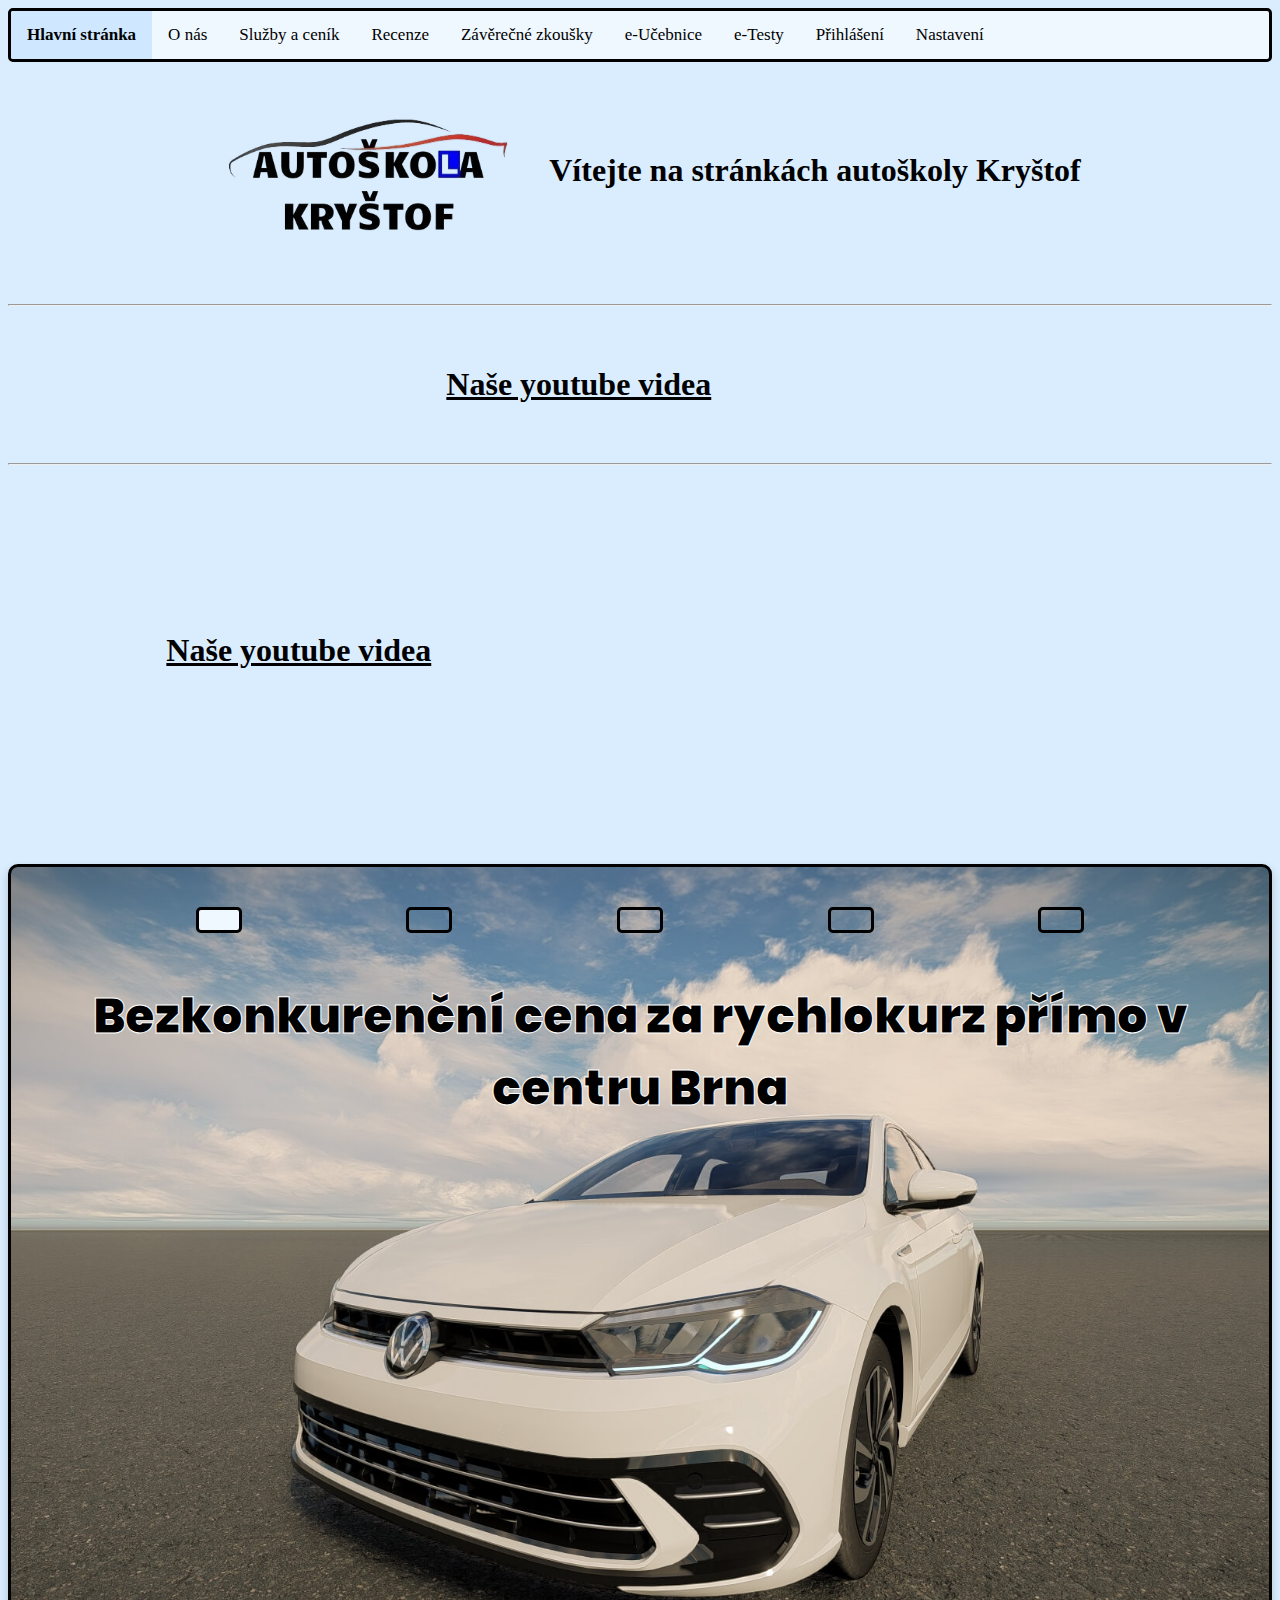
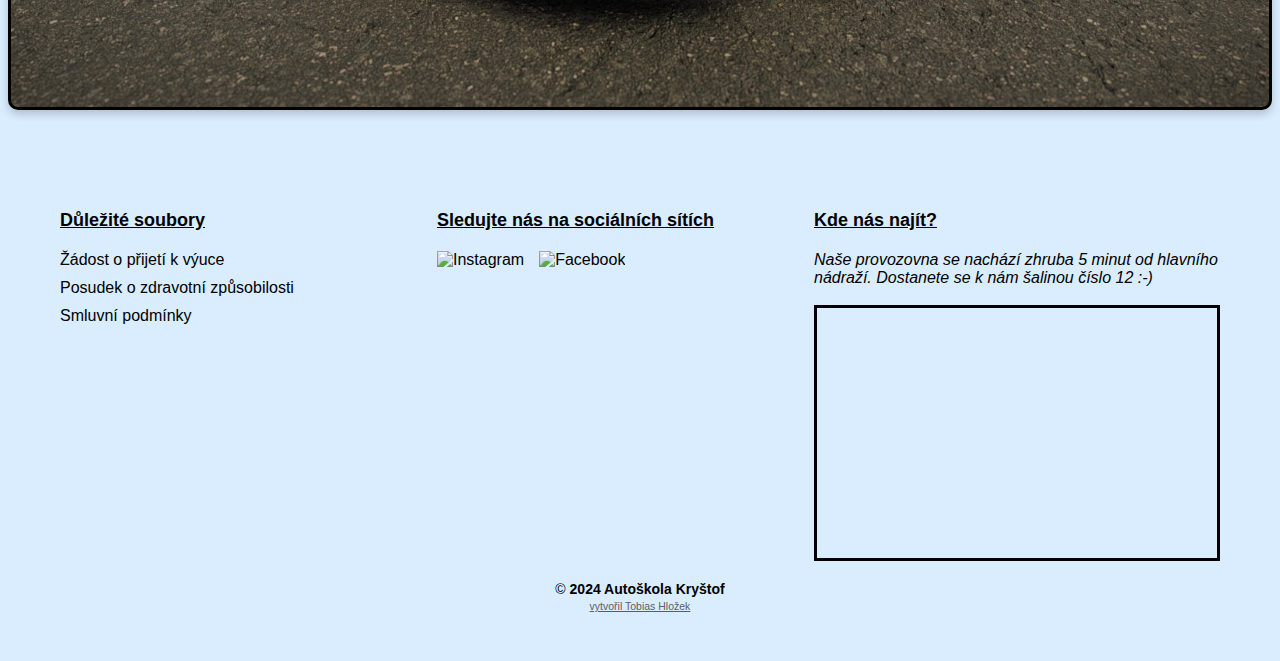
==== commit d134cc8b: "Add files via upload" ====
--- a/index.html
+++ b/index.html
@@ -22,11 +22,6 @@
         <a id="testy">e-Testy</a>
         <a href="form.html">Přihlášení</a>
         <a onclick="openPopup()">Nastavení</a>
-        <!-- <a href="settings.html">Nastavení</a> !-->
-        <!-- <a id="czech">🇨🇿</a>
-        <a id="english">🇬🇧 / 🇺🇸</a> !-->
-        <!-- <a href="#contact">Stránka</a> !-->
-        <!-- <a href="#about">Stránka</a> !-->
         <a href="javascript:void(0);" class="icon" onclick="myFunction()">
           <i class="fa fa-bars"></i>
         </a>
@@ -41,10 +36,14 @@
       </div>
 
     <header>
-    <img src="logo_removebg.png" height="150px">
+    <img src="logo_removebg.png" height="350px">
     <b>Vítejte na stránkách autoškoly Kryštof</b>
     </header> <br> <br>
-
+    <hr>
+    <div class="videoHolder">
+        <p class="videoText"><u>Naše youtube videa</u></p>
+        </div>
+        <hr>
 <div class="videoHolder">
     <p class="videoText"><u>Naše youtube videa</u></p>
     <iframe
--- a/style.css
+++ b/style.css
@@ -4,7 +4,6 @@
   background-color: rgb(217, 237, 255);
 }
 header{
- background-color: aliceblue;
  display: flex;
  justify-content: center; 
  align-items: center; 
@@ -13,7 +12,6 @@
  font-size: 2em;
  font-family: Verdana;
  height: 100px;
- border: solid;
 }
 h1{
   text-align: center;
@@ -36,14 +34,13 @@
    border: solid;
 }
 .videoHolder{
-background-color: aliceblue;
+
 padding: 20px;
 border-radius: 20px 20px 10px;
 align-items: center;
 justify-content: center;
 align-self: center;
 display: flex;
-border: solid;
 }
 .videoText{
 color: black;
@@ -57,9 +54,8 @@
 display: flex;
 justify-content: flex-start;
 align-items: flex-start;
-background-color: aliceblue;
-color: black;
-border: solid;
+
+color: black;
 padding: 40px;
 border-radius: 20px;
 box-sizing: border-box;
@@ -143,12 +139,10 @@
 }
 
 .footer {
- background-color: aliceblue;
  color: black;
  padding: 40px 0;
  font-family: Arial, sans-serif;
  border-radius: 10px;
- border: solid;
 }
 
 .footer-container {
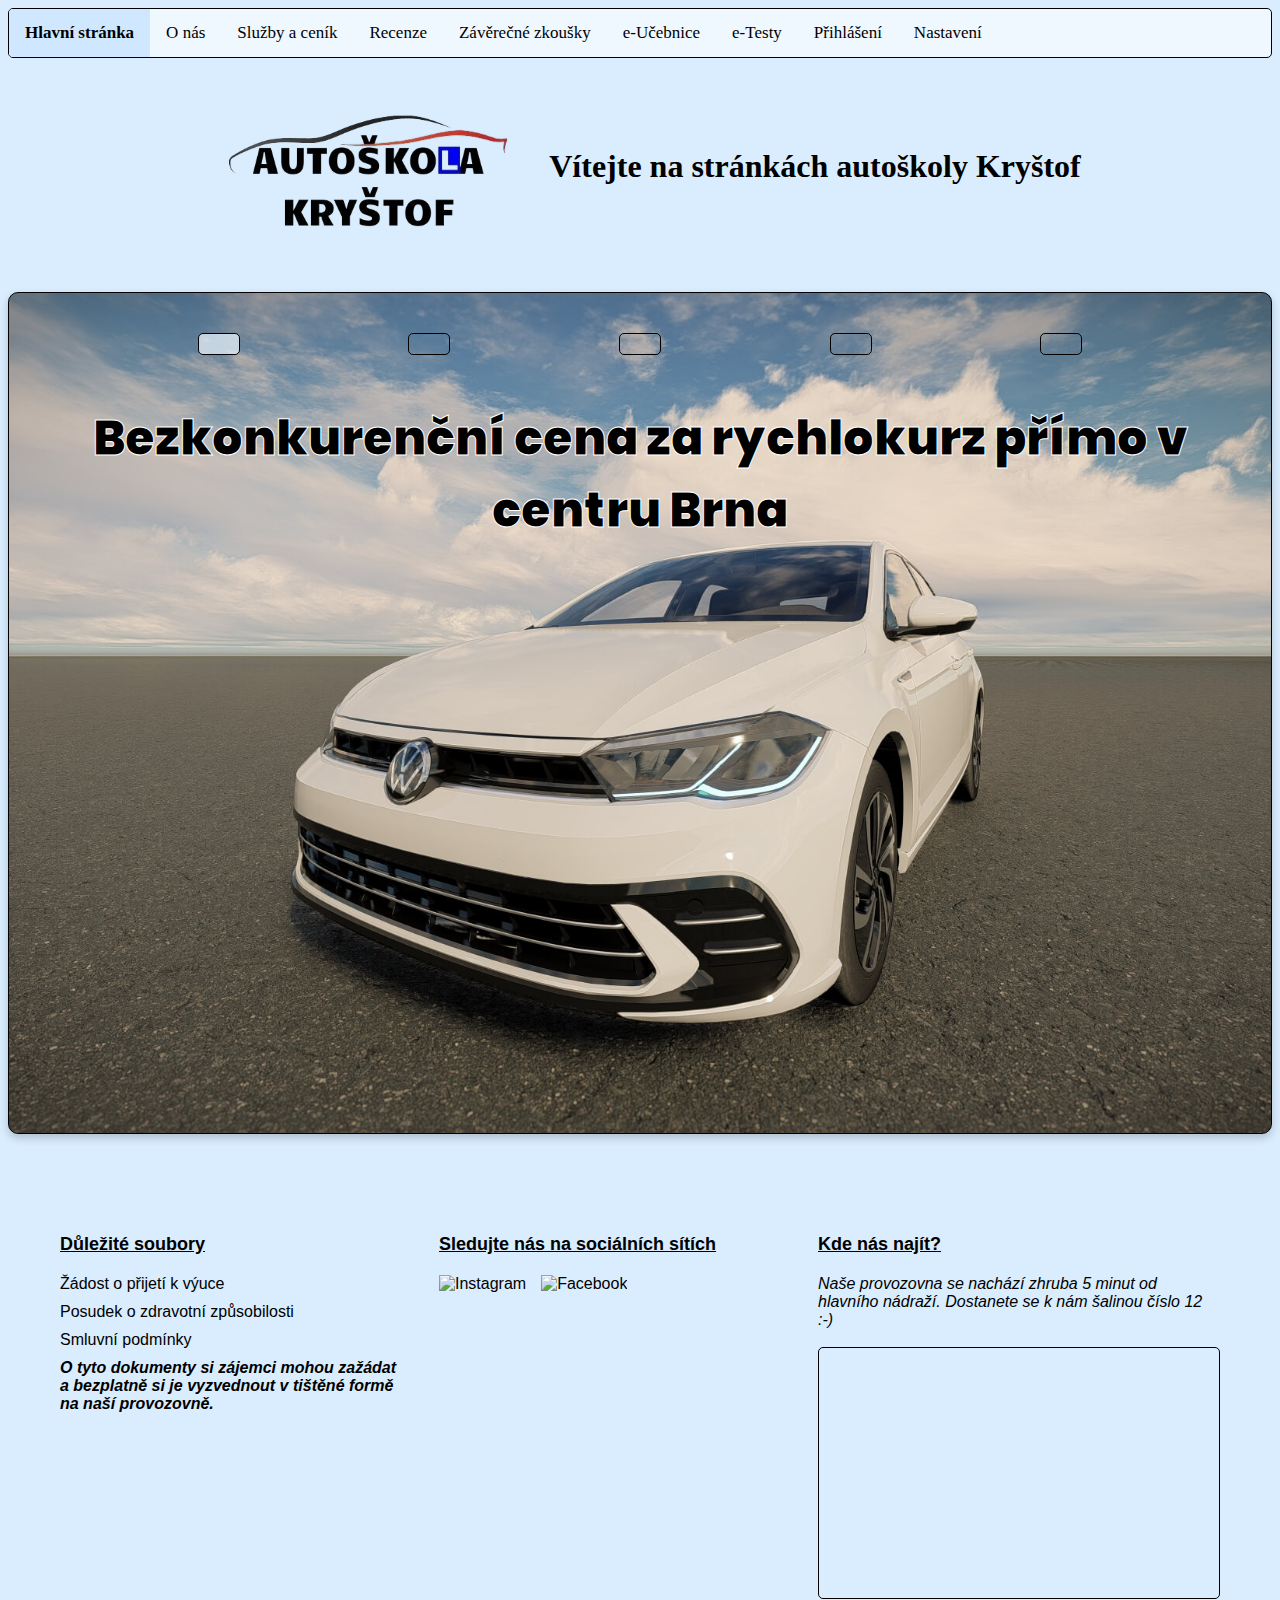
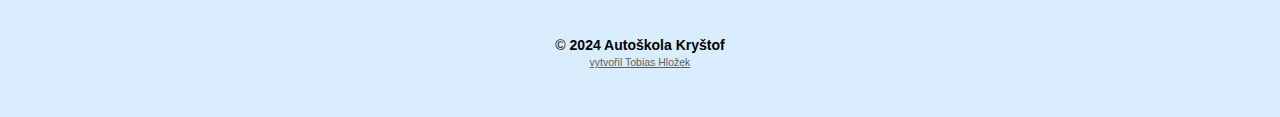
==== commit 9d9e5ef5: "Add files via upload" ====
--- a/index.html
+++ b/index.html
@@ -36,46 +36,28 @@
       </div>
 
     <header>
+
     <img src="logo_removebg.png" height="350px">
     <b>Vítejte na stránkách autoškoly Kryštof</b>
     </header> <br> <br>
-    <hr>
-    <div class="videoHolder">
-        <p class="videoText"><u>Naše youtube videa</u></p>
+
+    <div class="photoHolder">
+        <div class="button-container">
+            <button onclick="showParagraph(0)" id="btn-0"></button>
+            <button onclick="showParagraph(1)" id="btn-1"></button>
+            <button onclick="showParagraph(2)" id="btn-2"></button>
+            <button onclick="showParagraph(3)" id="btn-3"></button>
+            <button onclick="showParagraph(4)" id="btn-4"></button>
         </div>
-        <hr>
-<div class="videoHolder">
-    <p class="videoText"><u>Naše youtube videa</u></p>
-    <iframe
-    width="560"
-    height="315"
-    src="https://www.youtube.com/embed/6Tlbh4QwIow"
-    frameborder="0" allow="accelerometer;
-    autoplay;
-    clipboard-write;
-    encrypted-media;
-    gyroscope;
-    picture-in-picture"
-    allowfullscreen></iframe>
-</div> <br> <br>
+        <div class="scroll-content">
+            <p class="paragraph active">Bezkonkurenční cena za rychlokurz přímo v centru Brna</p>
+            <p class="paragraph">Přívětivý instruktor</p>
+            <p class="paragraph">Vysoká úspěšnost studentů</p>
+            <p class="paragraph">Individuální přístup</p>
+            <p class="paragraph">Žádné přirážky a skryté poplatky</p>
+        </div>
+    </div> <br> <br>
 
-<div class="photoHolder">
-    <div class="button-container">
-        <button onclick="showParagraph(0)" id="btn-0"></button>
-        <button onclick="showParagraph(1)" id="btn-1"></button>
-        <button onclick="showParagraph(2)" id="btn-2"></button>
-        <button onclick="showParagraph(3)" id="btn-3"></button>
-        <button onclick="showParagraph(4)" id="btn-4"></button>
-    </div>
-    <div class="scroll-content">
-        <p class="paragraph active">Bezkonkurenční cena za rychlokurz přímo v centru Brna</p>
-        <p class="paragraph">Přívětivý instruktor</p>
-        <p class="paragraph">Vysoká úspěšnost studentů</p>
-        <p class="paragraph">Individuální přístup</p>
-        <p class="paragraph">Žádné přirážky a skryté poplatky</p>
-    </div>
-</div> 
- <br> <br>
     <footer class="footer">
         <div class="footer-container">
             <div class="footer-links">
@@ -85,6 +67,13 @@
                   <li><a href="zadost.pdf">Žádost o přijetí k výuce</a></li>
                   <li><a href="zpusobilost.pdf">Posudek o zdravotní způsobilosti</a></li>
                   <li><a href="smluvni_podminky.pdf">Smluvní podmínky</a></li>
+                  <li><i>
+                    <b>
+                    O tyto dokumenty si zájemci mohou zažádat a 
+                    bezplatně si je vyzvednout
+                    v tištěné formě na naší provozovně.
+                    </b>
+                  </i></li>
                 </ul>
             </div>
             <div class="footer-social">
@@ -112,6 +101,7 @@
               </div>
             </div>
         </div>
+        <br>
         <div class="footer-bottom">
             <p>&copy; <b>2024 Autoškola Kryštof</b></p>
             <!--<img src="emoji.png" height="15px;" href="aboutcreator.html"> !-->
--- a/style.css
+++ b/style.css
@@ -32,6 +32,7 @@
    justify-content: space-between;
    align-self: center;
    border: solid;
+   border-width: 1px;
 }
 .videoHolder{
 
@@ -96,11 +97,12 @@
 border: solid;
 background-color: rgba(0, 0, 0, 0);
 border-radius: 5px;
+border-width: 1px;
 transition: background-color 0.3s;
 }
 
 .button-container button:hover {
-background-color: rgba(255, 255, 255, 0.420);
+background-color: rgba(255, 255, 255, 0.500);
 }
 
 .scroll-content {
@@ -126,7 +128,7 @@
 }
 
 .button-container button.active {
- background-color: aliceblue; 
+ background-color: rgba(240, 248, 255, 0.700); 
 }
 
 @keyframes fadeIn {
@@ -213,6 +215,7 @@
 overflow: hidden;
 background-color: aliceblue;
 border: solid;
+border-width: 1px;
 border-radius: 5px;
 }
 
@@ -266,6 +269,8 @@
 
 #map {
   border: solid;
+  border-radius: 5px;
+  border-width: 1px;
 height: 250px;
 width: 400px;
 }
@@ -333,4 +338,10 @@
     }
     #phone:hover{
       background-color: rgba(0,0,0,0.2);
+    }
+
+
+    .l{
+        display: flex;
+        justify-content: space-between;
     }